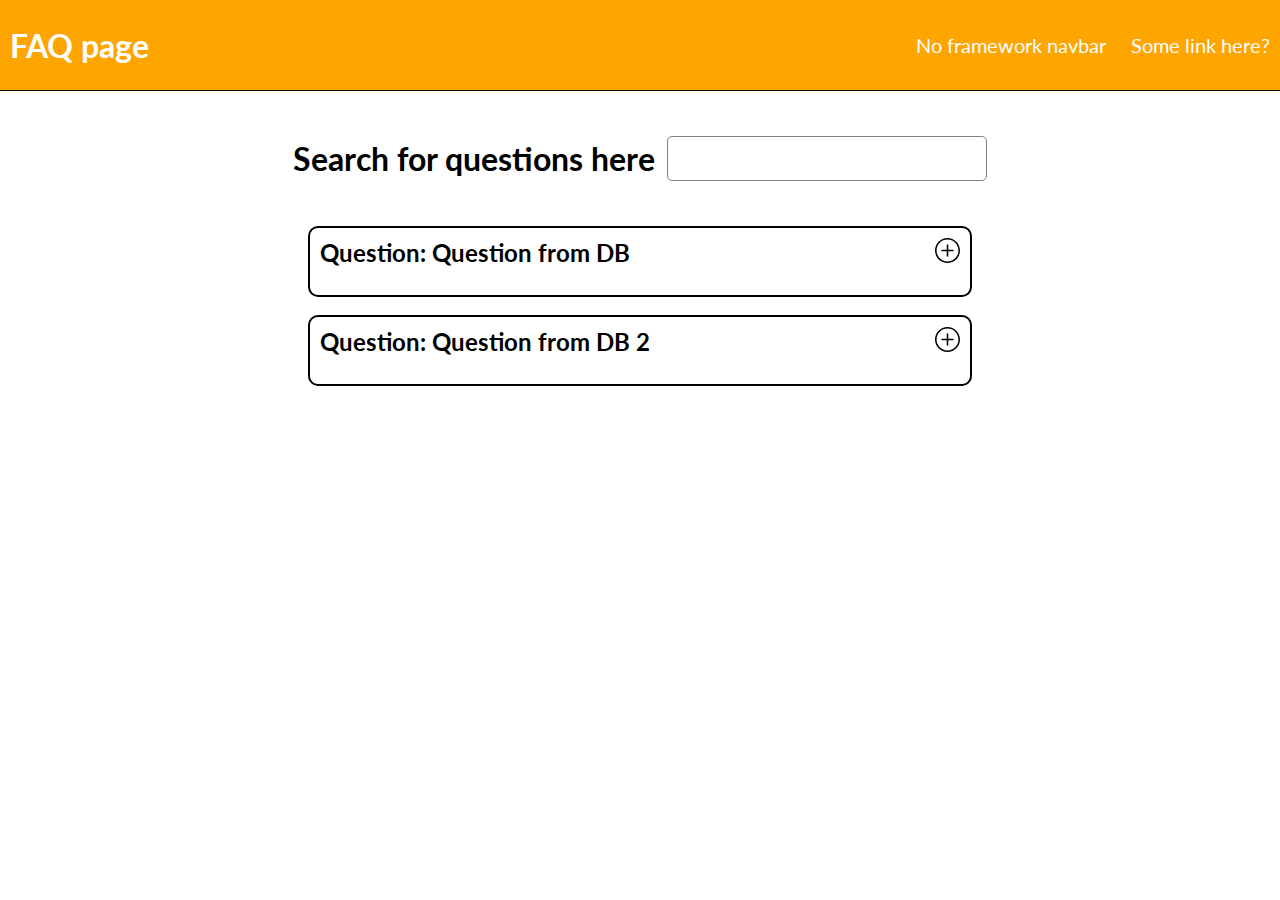
==== Index.html @ b20ece38 "first commit" ====
<html lang="en">
  <head>
    <meta charset="UTF-8" />
    <meta name="viewport" content="width=device-width, initial-scale=1.0" />
    <link rel="stylesheet" href="main.css" />
    <link rel="preconnect" href="https://fonts.gstatic.com">
<link href="https://fonts.googleapis.com/css2?family=Lato:wght@700&display=swap" rel="stylesheet">
    <title>FAQ</title>
  </head>
  <body>

    <!-- Navigation start -->
    <nav>
      <div class="navTitle">
        <h1><a href="Index.html">FAQ page</a></h1>
      </div>
      <div class="navItems">
        
          <a href="#">No framework navbar</a></li>
        <a href="#">Some link here?</a></li>
        
      </div>
    </nav>
    <!-- End of navigation -->

    <!-- Flex container for the search box -->
    <div class="SearchBox">
      <h1 >Search for questions here</h1>
      <input list="askedQuestionsList" id="askedQuestions" name="askedQuestions" autocomplete="off" />
      <datalist  id="askedQuestionsList">
        <option value="Some topic">
        <option value="Something else">
        <option value="I assume you will automatically generate these">
        <option value="by iterating through search queries in the DB">
          <option value="Some topic">
            <option value="Something else">
            <option value="I assume you will automatically generate these">
            <option value="by iterating through search queries in the DB">
              <option value="Some topic">
                <option value="Something else">
                <option value="I assume you will automatically generate these">
                <option value="by iterating through search queries in the DB">
                   <option value="Some topic">
        <option value="Something else">
        <option value="I assume you will automatically generate these">
        <option value="by iterating through search queries in the DB">
          <option value="Some topic">
            <option value="Something else">
            <option value="I assume you will automatically generate these">
            <option value="by iterating through search queries in the DB">
               <option value="Some topic">
    <option value="Something else">
    <option value="I assume you will automatically generate these">
    <option value="by iterating through search queries in the DB">
    </datalist>
    </div>
 

  <div class="ParentContainer"> 
  <div class="FaqContainer"> 
  <div class="Question">
    <h2>Question: Question from DB</h2>
    <!-- This function parameter would have the unique ID -->
    <img class="plusSVG" src="plus.svg" id="variable1plus" onclick="ToggleOpen('variable1')"></img>
  </div>
  <!-- Not sure how you do this in PHP but in react id map with div with a unique ID -->
  <div id="variable1" class="Answer">Answer</div>
</div>
  <div class="FaqContainer"> 
  <div class="Question">
    <h2>Question: Question from DB 2</h2>
    <!-- This function parameter would have the unique ID -->
    <img  class="plusSVG" src="plus.svg" id="variable2plus" onclick="ToggleOpen('variable2')"></img>
  </div>
  <!-- Not sure how you do this in PHP but in react id map with div with a unique ID -->
  <div id="variable2" class="Answer">Answer</div>
</div>
</div>


  <!-- End of container -->
  <script>
    function ToggleOpen(param) {
   
      document.getElementById(param).classList.toggle('opened');
      document.getElementById(param+'plus').classList.toggle('turn');
    }
  </script>
  </body>

</html>
---- main.css ----
nav {
  height: 10vh;
  background-color: orange;
  width: 100%;
  display: -webkit-box;
  display: -ms-flexbox;
  display: flex;
  -webkit-box-align: center;
      -ms-flex-align: center;
          align-items: center;
  -webkit-box-pack: justify;
      -ms-flex-pack: justify;
          justify-content: space-between;
  border-bottom: black 1px solid;
}

nav a {
  color: white;
  text-decoration: none;
  -webkit-transition: 200ms;
  transition: 200ms;
}

nav a:hover {
  color: #dbdbdb;
}

nav .navTitle {
  padding-left: 10px;
}

nav .navItems {
  font-size: 20px;
}

nav .navItems a {
  padding: 0px 10px 0px 10px;
}

* {
  margin: 0;
  padding: 0;
  font-family: 'Lato', sans-serif;
}

.SearchBox {
  padding-top: 5vh;
  padding-bottom: 5vh;
  display: -webkit-box;
  display: -ms-flexbox;
  display: flex;
  -webkit-box-align: center;
      -ms-flex-align: center;
          align-items: center;
  -webkit-box-pack: center;
      -ms-flex-pack: center;
          justify-content: center;
}

.SearchBox h1 {
  padding-right: 1vw;
  color: black;
}

.SearchBox #askedQuestions {
  height: 5vh;
  width: 25vw;
  font-size: 100%;
  border-radius: 5px;
  border: 1px solid gray;
  font-family: 'Lato', sans-serif;
}

.SearchBox #askedQuestions:focus {
  outline: none;
  border: 1px solid orange;
  padding-left: 10px;
}

datalist {
  width: 20vw;
  height: 5vh;
}

.parentFAQ {
  display: -webkit-box;
  display: -ms-flexbox;
  display: flex;
  -webkit-box-align: center;
      -ms-flex-align: center;
          align-items: center;
}

.ContainerForAllFAQs {
  display: -webkit-box;
  display: -ms-flexbox;
  display: flex;
  -webkit-box-pack: center;
      -ms-flex-pack: center;
          justify-content: center;
}

.ParentContainer {
  display: -webkit-box;
  display: -ms-flexbox;
  display: flex;
  -webkit-box-pack: center;
      -ms-flex-pack: center;
          justify-content: center;
  height: auto;
  -ms-flex-wrap: wrap;
      flex-wrap: wrap;
}

.FaqContainer {
  border-radius: 10px;
  border: 2px solid black;
  margin-bottom: 2vh;
  width: 50%;
  padding: 10px;
}

.FaqContainer .Question {
  display: -webkit-box;
  display: -ms-flexbox;
  display: flex;
  -webkit-box-pack: justify;
      -ms-flex-pack: justify;
          justify-content: space-between;
  padding-bottom: 2vh;
}

.FaqContainer .Answer {
  display: none;
}

.FaqContainer .Answer.opened {
  display: block;
}

.plusSVG {
  height: 25px;
  width: 25px;
  -webkit-transition: 200ms;
  transition: 200ms;
}

.plusSVG.turn {
  -webkit-transform: rotate(135deg);
          transform: rotate(135deg);
}
/*# sourceMappingURL=main.css.map */
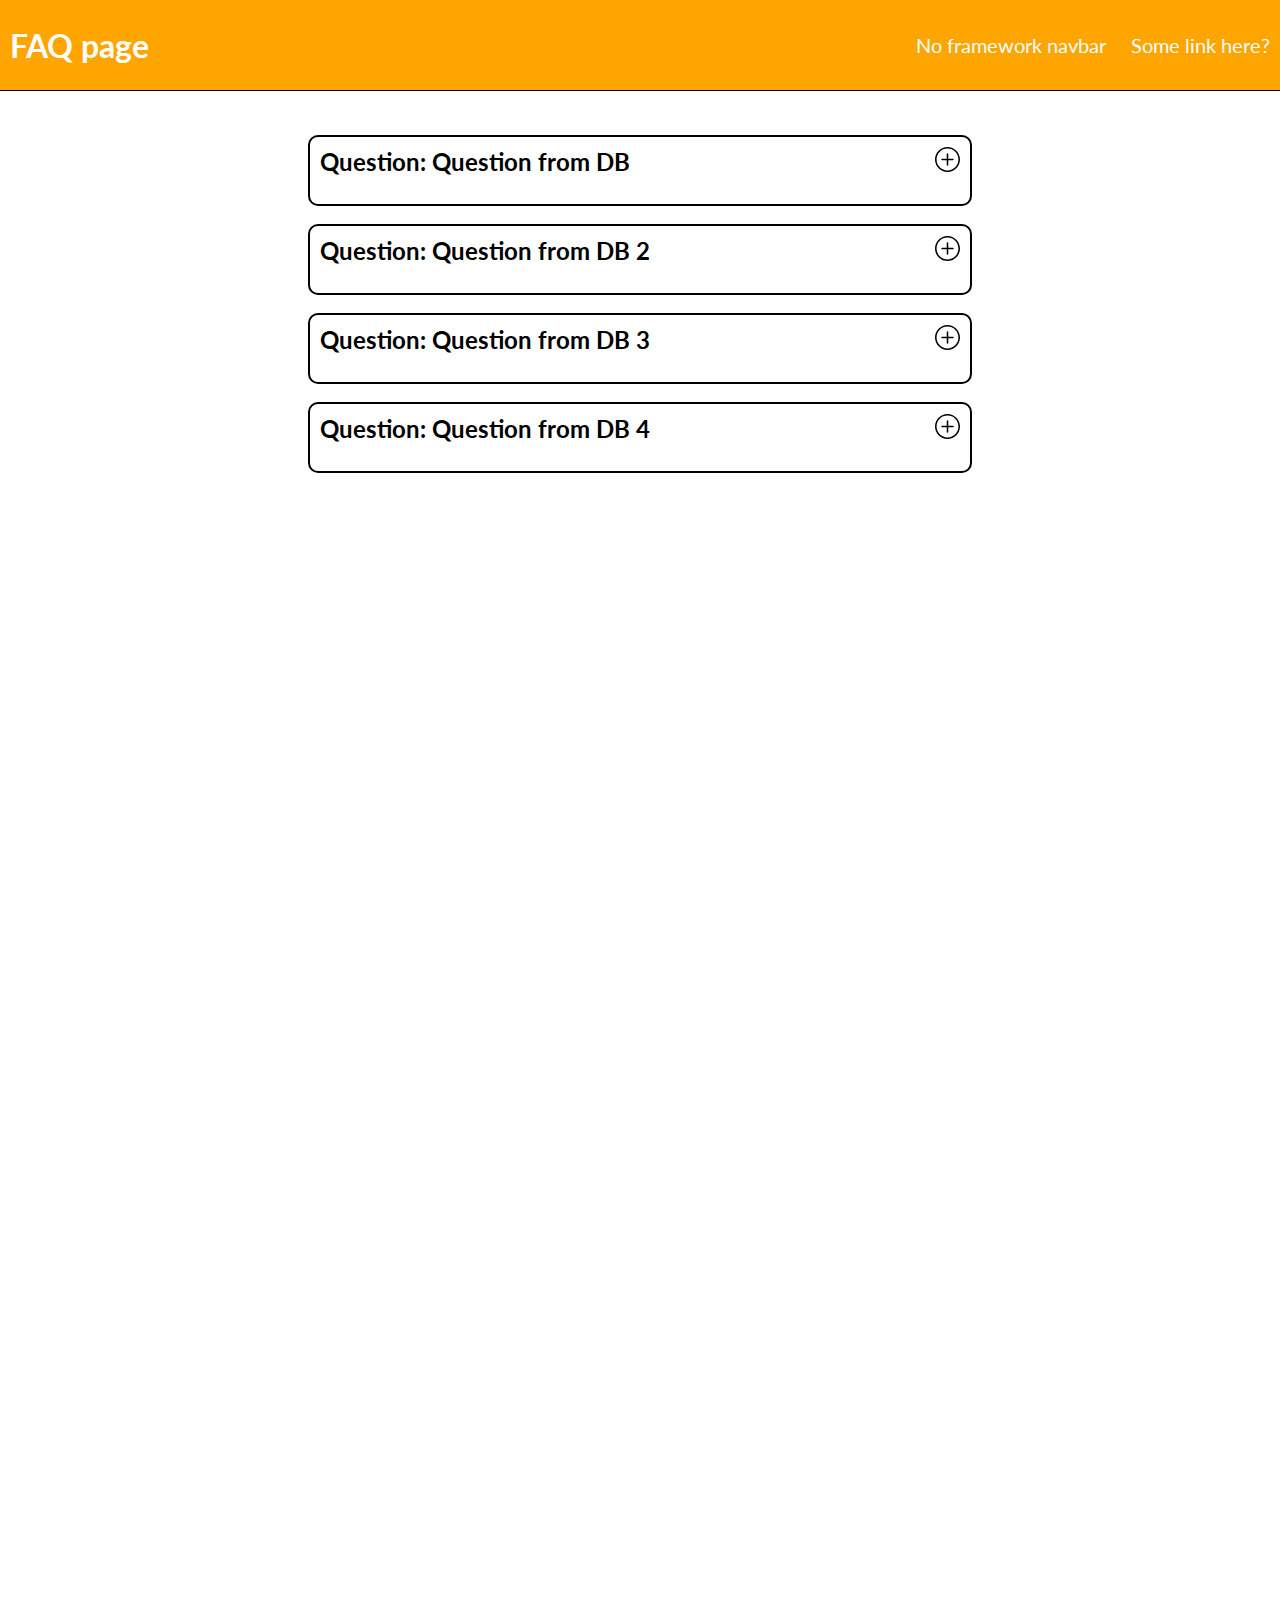
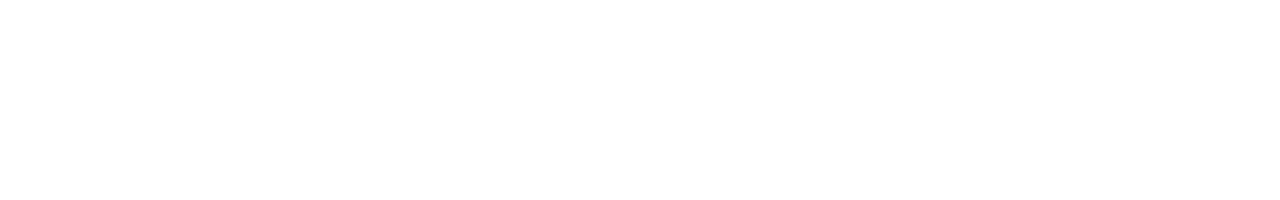
==== commit 02ae29f2: "added sticky navbar and scroll shadow effect to it" ====
--- a/Index.html
+++ b/Index.html
@@ -10,7 +10,7 @@
   <body>
 
     <!-- Navigation start -->
-    <nav>
+    <nav id="nav">
       <div class="navTitle">
         <h1><a href="Index.html">FAQ page</a></h1>
       </div>
@@ -75,6 +75,25 @@
   <!-- Not sure how you do this in PHP but in react id map with div with a unique ID -->
   <div id="variable2" class="Answer">Answer</div>
 </div>
+
+<div class="FaqContainer"> 
+  <div class="Question">
+    <h2>Question: Question from DB 3</h2>
+    <!-- This function parameter would have the unique ID -->
+    <img  class="plusSVG" src="plus.svg" id="variable3plus" onclick="ToggleOpen('variable3')"></img>
+  </div>
+  <!-- Not sure how you do this in PHP but in react id map with div with a unique ID -->
+  <div id="variable3" class="Answer">Answer</div>
+</div>
+<div class="FaqContainer"> 
+  <div class="Question">
+    <h2>Question: Question from DB 4</h2>
+    <!-- This function parameter would have the unique ID -->
+    <img  class="plusSVG" src="plus.svg" id="variable4plus" onclick="ToggleOpen('variable4')"></img>
+  </div>
+  <!-- Not sure how you do this in PHP but in react id map with div with a unique ID -->
+  <div id="variable4" class="Answer">Answer</div>
+</div>
 </div>
 
 
@@ -85,6 +104,17 @@
       document.getElementById(param).classList.toggle('opened');
       document.getElementById(param+'plus').classList.toggle('turn');
     }
+    document.addEventListener('scroll', function() {
+      const windowPos = window.scrollY;
+      const navbar = document.getElementById('nav');
+
+      if(windowPos > 5) {
+        navbar.classList.add('scrolled');
+      }
+      if (windowPos < 5) {
+        navbar.classList.remove('scrolled');
+      }
+    })
   </script>
   </body>
 
--- a/main.css
+++ b/main.css
@@ -1,3 +1,14 @@
+nav.scrolled {
+  -webkit-box-shadow: 0px 0px 35px 5px rgba(0, 0, 0, 0.3);
+  box-shadow: 0px 0px 35px 5px rgba(0, 0, 0, 0.3);
+  -webkit-backface-visibility: hidden;
+  backface-visibility: hidden;
+  -webkit-transition: -webkit-box-shadow 200ms;
+  transition: -webkit-box-shadow 200ms;
+  transition: box-shadow 200ms;
+  transition: box-shadow 200ms, -webkit-box-shadow 200ms;
+}
+
 nav {
   height: 10vh;
   background-color: orange;
@@ -8,10 +19,16 @@
   -webkit-box-align: center;
       -ms-flex-align: center;
           align-items: center;
+  position: fixed;
+  top: 0;
   -webkit-box-pack: justify;
       -ms-flex-pack: justify;
           justify-content: space-between;
   border-bottom: black 1px solid;
+  -webkit-transition: -webkit-box-shadow 200ms;
+  transition: -webkit-box-shadow 200ms;
+  transition: box-shadow 200ms;
+  transition: box-shadow 200ms, -webkit-box-shadow 200ms;
 }
 
 nav a {
@@ -22,7 +39,7 @@
 }
 
 nav a:hover {
-  color: #dbdbdb;
+  color: #e9e9e9;
 }
 
 nav .navTitle {
@@ -79,7 +96,6 @@
 
 datalist {
   width: 20vw;
-  height: 5vh;
 }
 
 .parentFAQ {
@@ -149,4 +165,8 @@
   -webkit-transform: rotate(135deg);
           transform: rotate(135deg);
 }
+
+body {
+  height: 200vh;
+}
 /*# sourceMappingURL=main.css.map */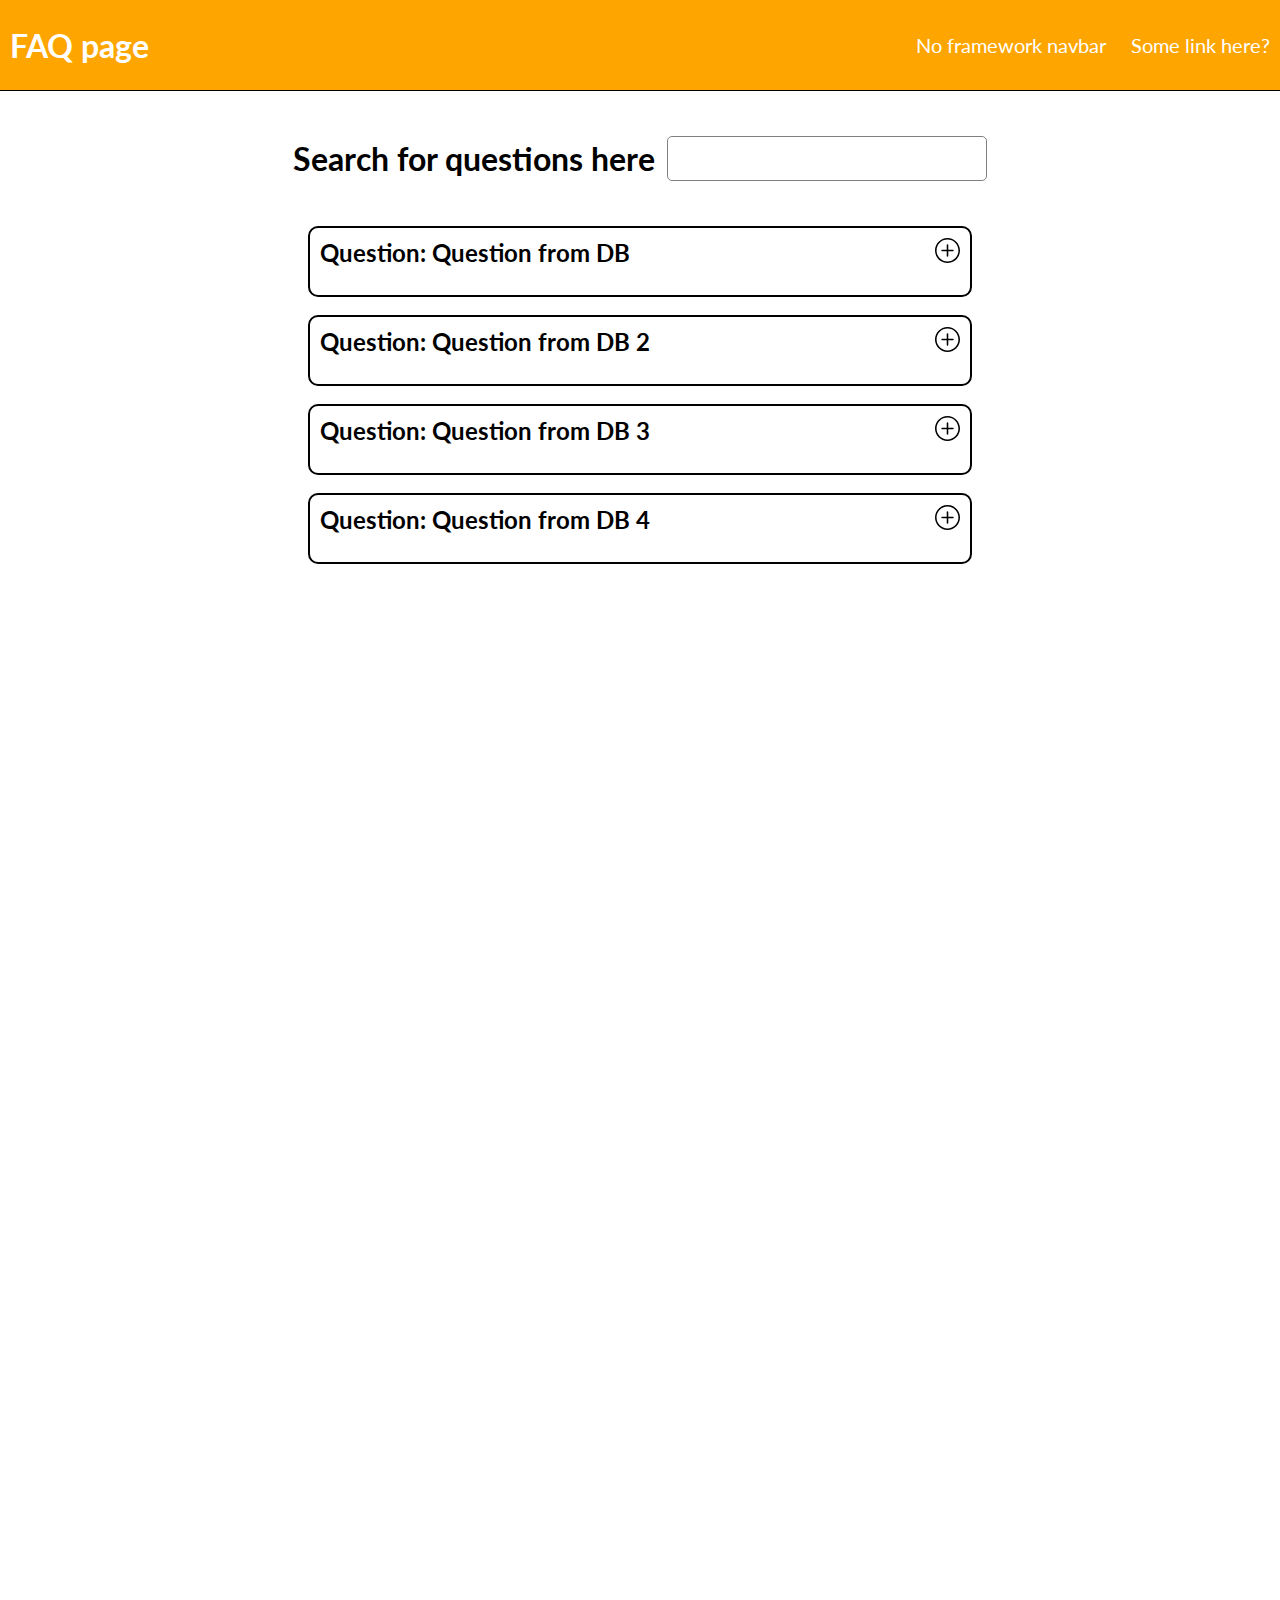
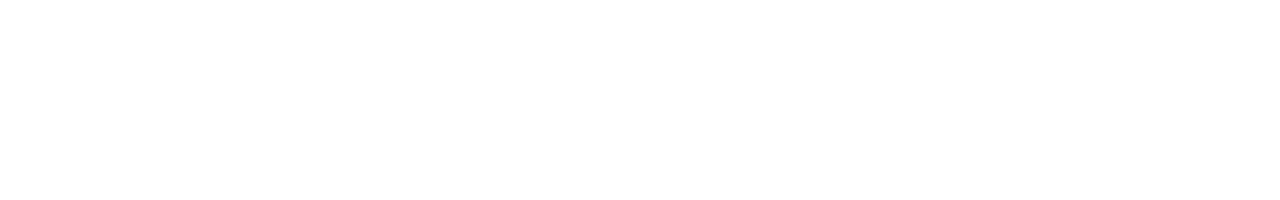
==== commit 662cc3c3: "underline effects" ====
--- a/Index.html
+++ b/Index.html
@@ -85,7 +85,7 @@
   <!-- Not sure how you do this in PHP but in react id map with div with a unique ID -->
   <div id="variable3" class="Answer">Answer</div>
 </div>
-<div class="FaqContainer"> 
+<div  class="FaqContainer"> 
   <div class="Question">
     <h2>Question: Question from DB 4</h2>
     <!-- This function parameter would have the unique ID -->
--- a/main.css
+++ b/main.css
@@ -19,7 +19,8 @@
   -webkit-box-align: center;
       -ms-flex-align: center;
           align-items: center;
-  position: fixed;
+  position: -webkit-sticky;
+  position: sticky;
   top: 0;
   -webkit-box-pack: justify;
       -ms-flex-pack: justify;
@@ -33,13 +34,37 @@
 
 nav a {
   color: white;
+  position: relative;
   text-decoration: none;
   -webkit-transition: 200ms;
   transition: 200ms;
 }
 
+nav li {
+  position: relative;
+}
+
+nav a::after {
+  content: '';
+  background-color: white;
+  width: 20%;
+  height: 5px;
+  z-index: 999;
+  opacity: 0;
+  position: absolute;
+  -webkit-transition: 200ms;
+  transition: 200ms;
+  left: 0;
+  bottom: -5;
+}
+
 nav a:hover {
   color: #e9e9e9;
+}
+
+nav a:hover::after {
+  width: 50%;
+  opacity: 100;
 }
 
 nav .navTitle {
@@ -107,15 +132,6 @@
           align-items: center;
 }
 
-.ContainerForAllFAQs {
-  display: -webkit-box;
-  display: -ms-flexbox;
-  display: flex;
-  -webkit-box-pack: center;
-      -ms-flex-pack: center;
-          justify-content: center;
-}
-
 .ParentContainer {
   display: -webkit-box;
   display: -ms-flexbox;
@@ -126,6 +142,11 @@
   height: auto;
   -ms-flex-wrap: wrap;
       flex-wrap: wrap;
+}
+
+.FaqContainer:hover h2 {
+  -webkit-text-decoration: underline orange 2px;
+          text-decoration: underline orange 2px;
 }
 
 .FaqContainer {
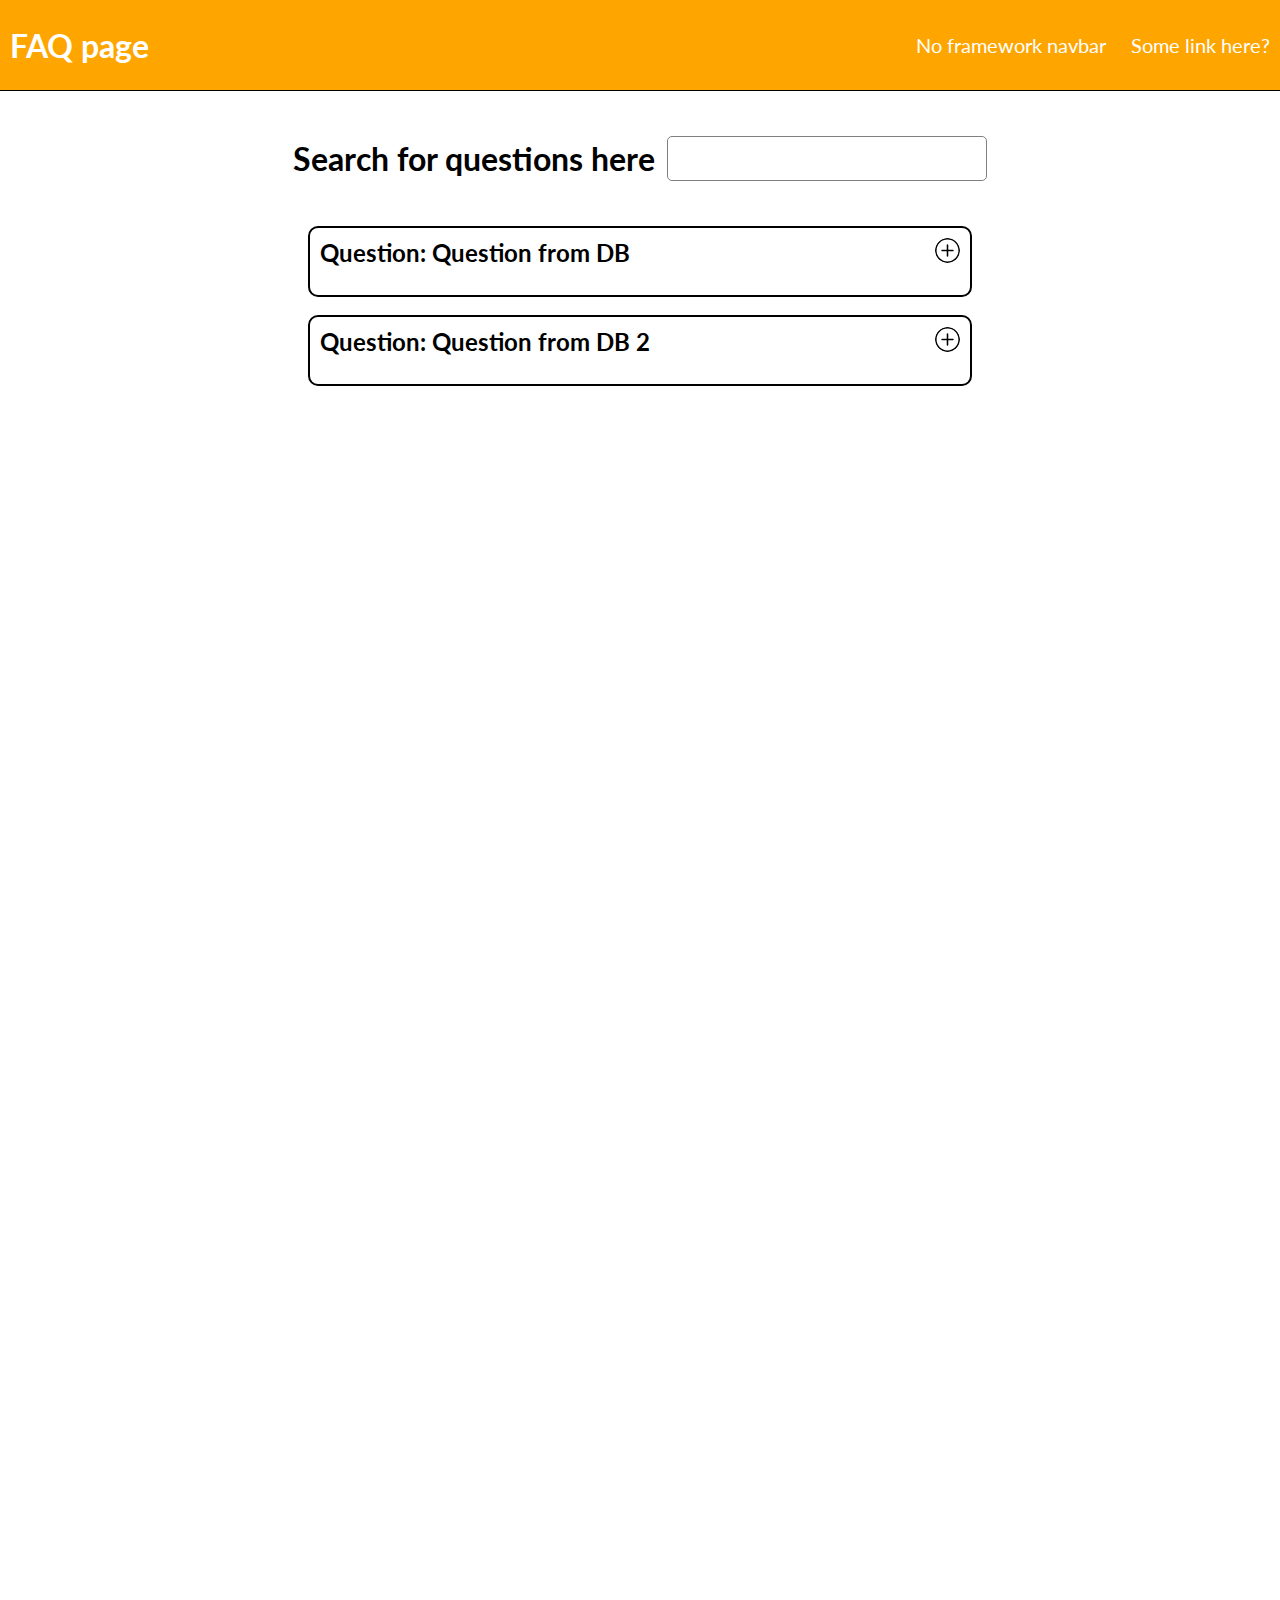
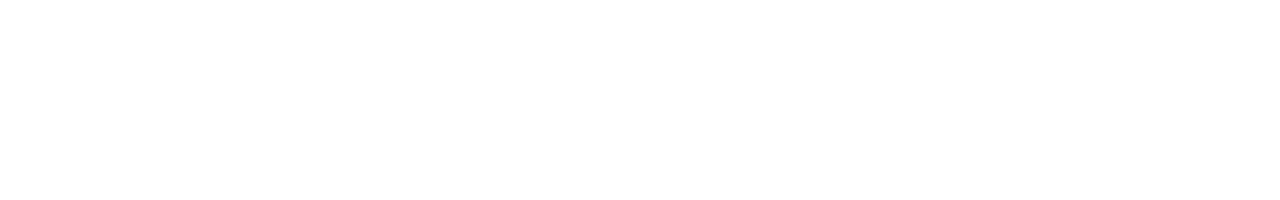
==== commit 93fdda24: "spinning plus changing background color // NEEDS WORK" ====
--- a/Index.html
+++ b/Index.html
@@ -61,7 +61,8 @@
   <div class="Question">
     <h2>Question: Question from DB</h2>
     <!-- This function parameter would have the unique ID -->
-    <img class="plusSVG" src="plus.svg" id="variable1plus" onclick="ToggleOpen('variable1')"></img>
+    <svg height="512pt"  class="plusSVG"  id="variable1plus" onclick="ToggleOpen('variable1')"  on viewBox="0 0 512 512" width="512pt" xmlns="http://www.w3.org/2000/svg"><path d="m256 512c-141.164062 0-256-114.835938-256-256s114.835938-256 256-256 256 114.835938 256 256-114.835938 256-256 256zm0-480c-123.519531 0-224 100.480469-224 224s100.480469 224 224 224 224-100.480469 224-224-100.480469-224-224-224zm0 0"/><path d="m368 272h-224c-8.832031 0-16-7.167969-16-16s7.167969-16 16-16h224c8.832031 0 16 7.167969 16 16s-7.167969 16-16 16zm0 0"/><path d="m256 384c-8.832031 0-16-7.167969-16-16v-224c0-8.832031 7.167969-16 16-16s16 7.167969 16 16v224c0 8.832031-7.167969 16-16 16zm0 0"/></svg>
+
   </div>
   <!-- Not sure how you do this in PHP but in react id map with div with a unique ID -->
   <div id="variable1" class="Answer">Answer</div>
@@ -70,30 +71,14 @@
   <div class="Question">
     <h2>Question: Question from DB 2</h2>
     <!-- This function parameter would have the unique ID -->
-    <img  class="plusSVG" src="plus.svg" id="variable2plus" onclick="ToggleOpen('variable2')"></img>
+    <svg height="512pt"  class="plusSVG"  id="variable2plus" onclick="ToggleOpen('variable2')"  on viewBox="0 0 512 512" width="512pt" xmlns="http://www.w3.org/2000/svg"><path d="m256 512c-141.164062 0-256-114.835938-256-256s114.835938-256 256-256 256 114.835938 256 256-114.835938 256-256 256zm0-480c-123.519531 0-224 100.480469-224 224s100.480469 224 224 224 224-100.480469 224-224-100.480469-224-224-224zm0 0"/><path d="m368 272h-224c-8.832031 0-16-7.167969-16-16s7.167969-16 16-16h224c8.832031 0 16 7.167969 16 16s-7.167969 16-16 16zm0 0"/><path d="m256 384c-8.832031 0-16-7.167969-16-16v-224c0-8.832031 7.167969-16 16-16s16 7.167969 16 16v224c0 8.832031-7.167969 16-16 16zm0 0"/></svg>
   </div>
   <!-- Not sure how you do this in PHP but in react id map with div with a unique ID -->
   <div id="variable2" class="Answer">Answer</div>
 </div>
 
-<div class="FaqContainer"> 
-  <div class="Question">
-    <h2>Question: Question from DB 3</h2>
-    <!-- This function parameter would have the unique ID -->
-    <img  class="plusSVG" src="plus.svg" id="variable3plus" onclick="ToggleOpen('variable3')"></img>
-  </div>
-  <!-- Not sure how you do this in PHP but in react id map with div with a unique ID -->
-  <div id="variable3" class="Answer">Answer</div>
-</div>
-<div  class="FaqContainer"> 
-  <div class="Question">
-    <h2>Question: Question from DB 4</h2>
-    <!-- This function parameter would have the unique ID -->
-    <img  class="plusSVG" src="plus.svg" id="variable4plus" onclick="ToggleOpen('variable4')"></img>
-  </div>
-  <!-- Not sure how you do this in PHP but in react id map with div with a unique ID -->
-  <div id="variable4" class="Answer">Answer</div>
-</div>
+
+
 </div>
 
 
--- a/main.css
+++ b/main.css
@@ -180,11 +180,14 @@
   width: 25px;
   -webkit-transition: 200ms;
   transition: 200ms;
+  background-color: none;
+  border-radius: 100px;
 }
 
 .plusSVG.turn {
   -webkit-transform: rotate(135deg);
           transform: rotate(135deg);
+  background-color: red;
 }
 
 body {
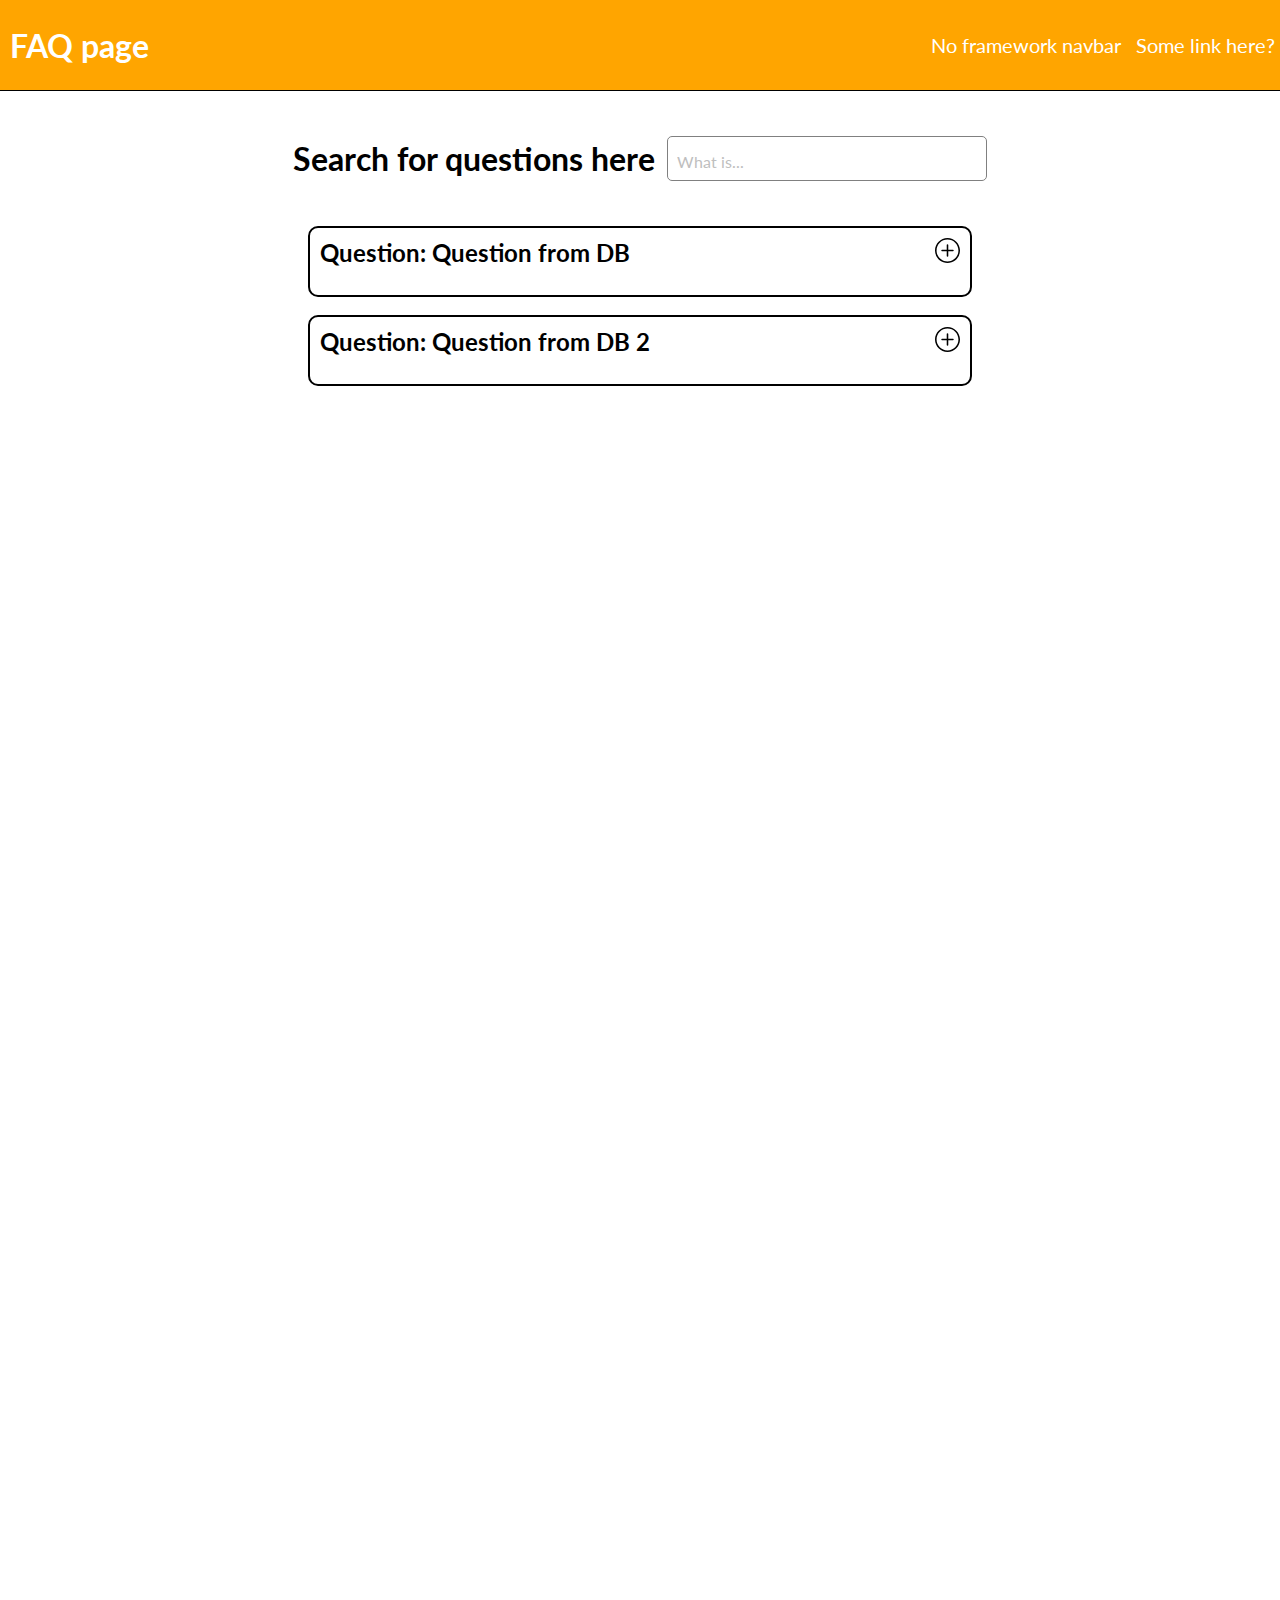
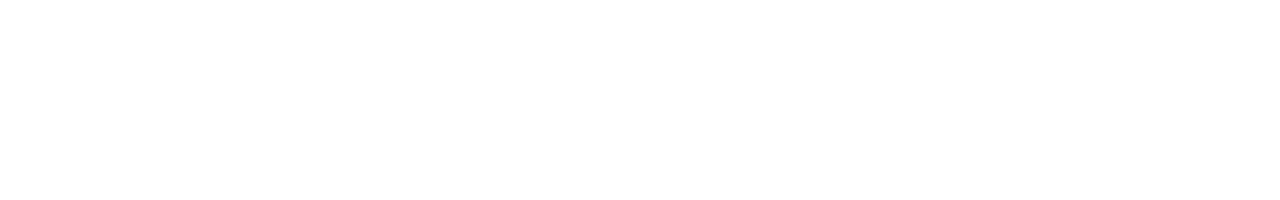
==== commit e7caa793: "pseudo span on input" ====
--- a/Index.html
+++ b/Index.html
@@ -26,7 +26,10 @@
     <!-- Flex container for the search box -->
     <div class="SearchBox">
       <h1 >Search for questions here</h1>
-      <input list="askedQuestionsList" id="askedQuestions" name="askedQuestions" autocomplete="off" />
+    <div class="InputParent">
+      <input placeholder=" " required list="askedQuestionsList" id="askedQuestions" name="askedQuestions" autocomplete="off" /> 
+      <span></span>
+    </div> 
       <datalist  id="askedQuestionsList">
         <option value="Some topic">
         <option value="Something else">
--- a/main.css
+++ b/main.css
@@ -10,6 +10,7 @@
 }
 
 nav {
+  z-index: 999;
   height: 10vh;
   background-color: orange;
   width: 100%;
@@ -38,6 +39,10 @@
   text-decoration: none;
   -webkit-transition: 200ms;
   transition: 200ms;
+  -webkit-box-sizing: border-box;
+  /* Safari/Chrome, other WebKit */
+  /* Firefox, other Gecko */
+  box-sizing: border-box;
 }
 
 nav li {
@@ -47,23 +52,23 @@
 nav a::after {
   content: '';
   background-color: white;
-  width: 20%;
+  width: 0%;
   height: 5px;
   z-index: 999;
   opacity: 0;
   position: absolute;
   -webkit-transition: 200ms;
   transition: 200ms;
+  -webkit-box-sizing: border-box;
+  /* Safari/Chrome, other WebKit */
+  /* Firefox, other Gecko */
+  box-sizing: border-box;
   left: 0;
   bottom: -5;
 }
 
-nav a:hover {
-  color: #e9e9e9;
-}
-
 nav a:hover::after {
-  width: 50%;
+  width: 100%;
   opacity: 100;
 }
 
@@ -76,7 +81,7 @@
 }
 
 nav .navItems a {
-  padding: 0px 10px 0px 10px;
+  margin: 0px 5px 0px 5px;
 }
 
 * {
@@ -111,12 +116,41 @@
   border-radius: 5px;
   border: 1px solid gray;
   font-family: 'Lato', sans-serif;
+  padding-left: 10px;
 }
 
 .SearchBox #askedQuestions:focus {
   outline: none;
   border: 1px solid orange;
   padding-left: 10px;
+}
+
+.SearchBox .InputParent {
+  z-index: 1;
+  position: relative;
+}
+
+.SearchBox .InputParent span::after {
+  position: absolute;
+  content: 'What is...';
+  left: 10;
+  bottom: 10;
+  color: gray;
+  opacity: 0.5;
+  pointer-events: none;
+  -webkit-transition: 200ms;
+  transition: 200ms;
+}
+
+.SearchBox .InputParent #askedQuestions:focus + span::after {
+  -webkit-transform: translatey(-30px);
+          transform: translatey(-30px);
+  font-size: 10px;
+  opacity: 0;
+}
+
+.SearchBox .InputParent input:not(:placeholder-shown) + span::after {
+  opacity: 0;
 }
 
 datalist {
@@ -181,16 +215,32 @@
   -webkit-transition: 200ms;
   transition: 200ms;
   background-color: none;
-  border-radius: 100px;
 }
 
 .plusSVG.turn {
   -webkit-transform: rotate(135deg);
           transform: rotate(135deg);
-  background-color: red;
 }
 
 body {
   height: 200vh;
 }
+
+*::-moz-selection {
+  background: orange;
+  /* WebKit/Blink Browsers */
+  color: white;
+}
+
+*::selection {
+  background: orange;
+  /* WebKit/Blink Browsers */
+  color: white;
+}
+
+::-moz-selection {
+  background: orange;
+  /* Gecko Browsers */
+  color: white;
+}
 /*# sourceMappingURL=main.css.map */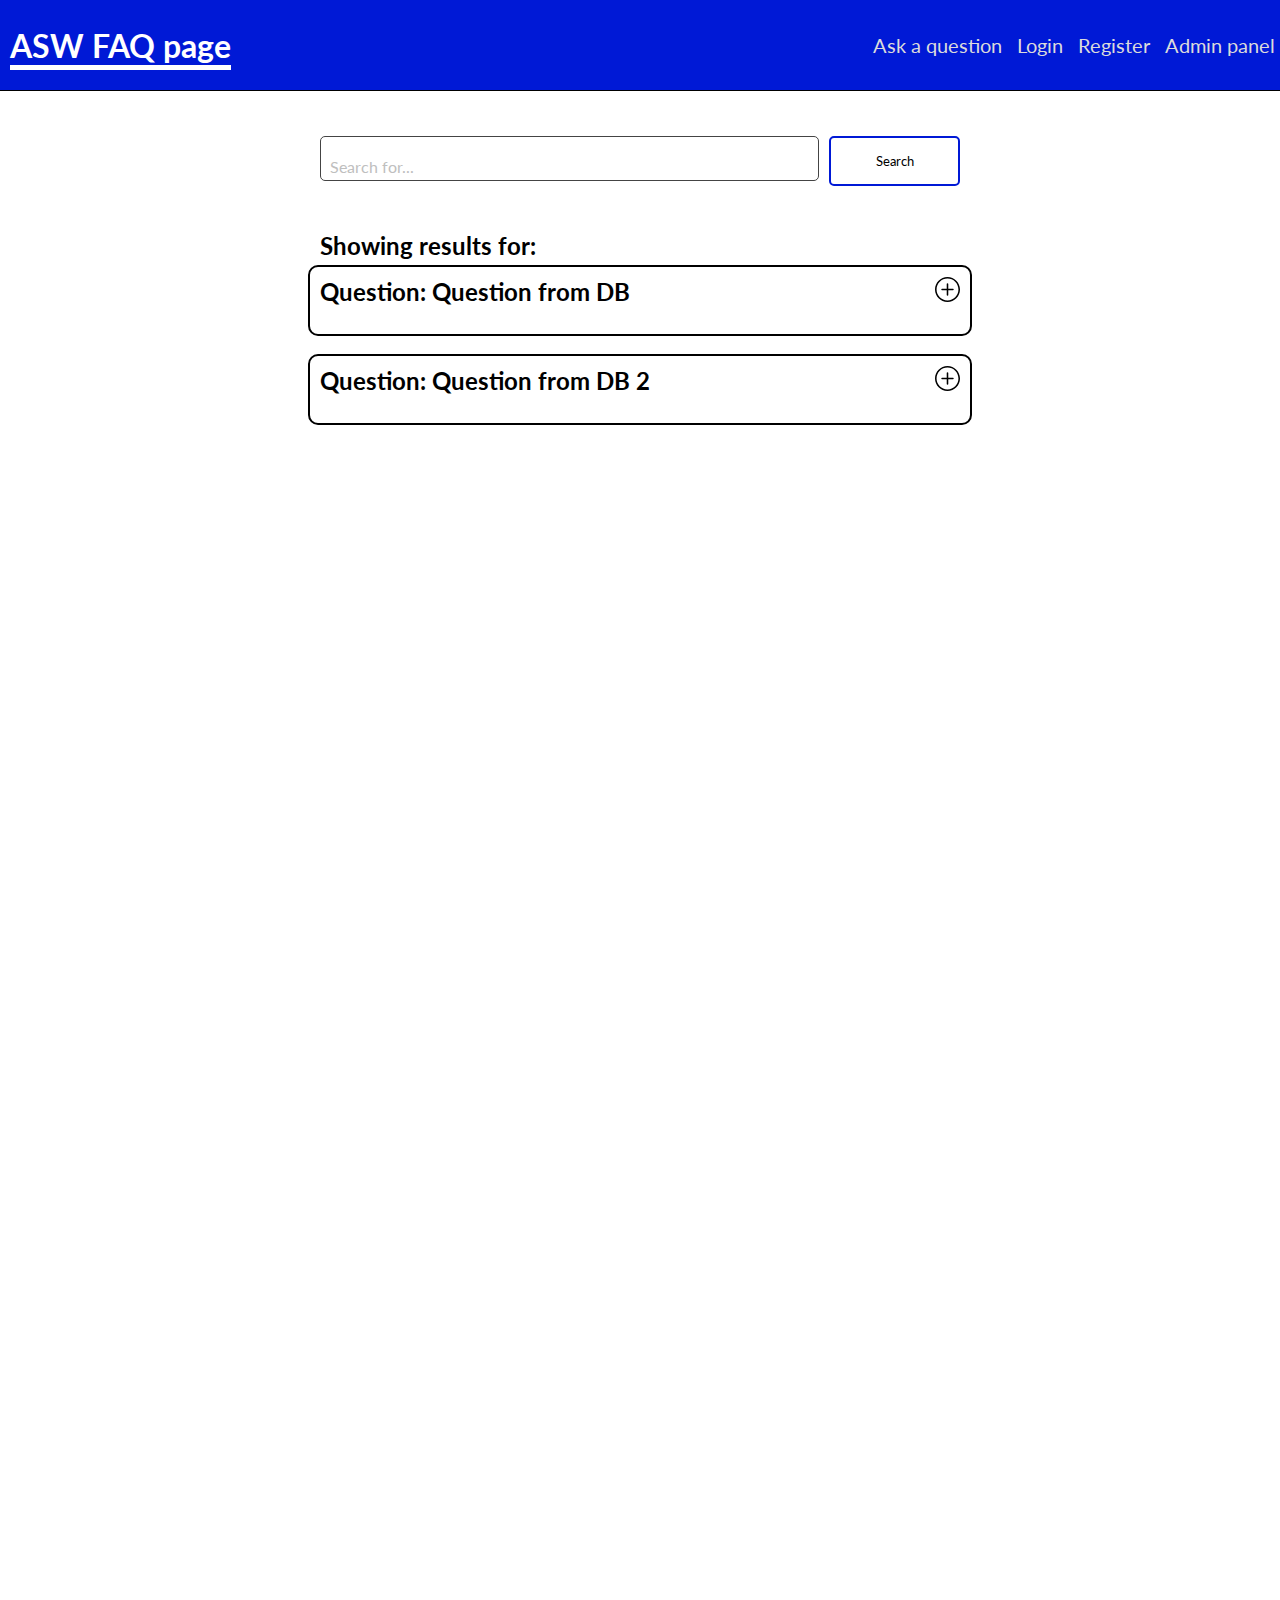
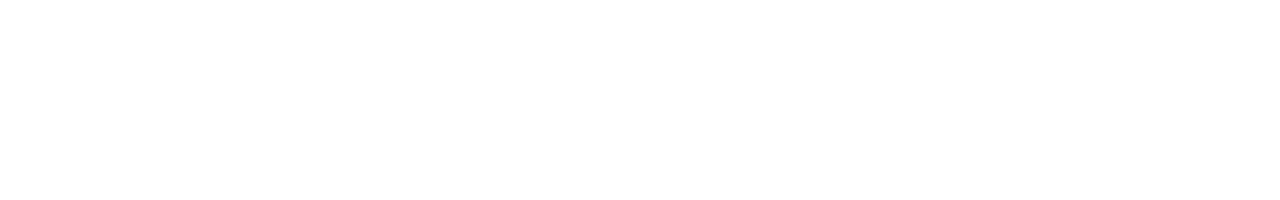
==== commit 55c8d064: "login/register page done frontend done" ====
--- a/Index.html
+++ b/Index.html
@@ -5,19 +5,22 @@
     <link rel="stylesheet" href="main.css" />
     <link rel="preconnect" href="https://fonts.gstatic.com">
 <link href="https://fonts.googleapis.com/css2?family=Lato:wght@700&display=swap" rel="stylesheet">
-    <title>FAQ</title>
+    <title>ASW FAQ</title>
   </head>
   <body>
 
     <!-- Navigation start -->
     <nav id="nav">
       <div class="navTitle">
-        <h1><a href="Index.html">FAQ page</a></h1>
+        <h1><a class="active" href="Index.html">ASW FAQ page</a></h1>
       </div>
       <div class="navItems">
         
-          <a href="#">No framework navbar</a></li>
-        <a href="#">Some link here?</a></li>
+          <a href="/askQuestion.html">Ask a question</a>
+          <a href="/login.html">Login</a>
+          <a href="/register.html">Register</a>
+          <a  href="/adminView.html">Admin panel</a>
+   
         
       </div>
     </nav>
@@ -25,11 +28,16 @@
 
     <!-- Flex container for the search box -->
     <div class="SearchBox">
-      <h1 >Search for questions here</h1>
+      <form novalidate class="SearchBoxForm" action="#">
     <div class="InputParent">
-      <input placeholder=" " required list="askedQuestionsList" id="askedQuestions" name="askedQuestions" autocomplete="off" /> 
+      <input  onsubmit="GrabValue()" placeholder=" " required list="askedQuestionsList" id="askedQuestions" name="askedQuestions" autocomplete="off" /> 
       <span></span>
-    </div> 
+    </div>
+    <button  class="searchBoxButton" >Search</button> 
+
+  </form>
+  <!-- <div class="expandCategory" id="expand">Sort by </div>  -->
+</div>
       <datalist  id="askedQuestionsList">
         <option value="Some topic">
         <option value="Something else">
@@ -60,6 +68,9 @@
  
 
   <div class="ParentContainer"> 
+    <div class="showResults">
+      <h2>Showing results for: </h2>
+    </div>
   <div class="FaqContainer"> 
   <div class="Question">
     <h2>Question: Question from DB</h2>
@@ -85,8 +96,15 @@
 </div>
 
 
-  <!-- End of container -->
+  
   <script>
+    function GrabValue() {
+      var searchTerm = document.getElementById("askedQuestions").value;
+      console.log(searchTerm);
+      console.log("submitted");
+      
+      
+    }
     function ToggleOpen(param) {
    
       document.getElementById(param).classList.toggle('opened');
@@ -96,10 +114,10 @@
       const windowPos = window.scrollY;
       const navbar = document.getElementById('nav');
 
-      if(windowPos > 5) {
+      if(windowPos >= 5) {
         navbar.classList.add('scrolled');
       }
-      if (windowPos < 5) {
+      if (windowPos <= 5) {
         navbar.classList.remove('scrolled');
       }
     })
--- a/main.css
+++ b/main.css
@@ -3,16 +3,16 @@
   box-shadow: 0px 0px 35px 5px rgba(0, 0, 0, 0.3);
   -webkit-backface-visibility: hidden;
   backface-visibility: hidden;
-  -webkit-transition: -webkit-box-shadow 200ms;
-  transition: -webkit-box-shadow 200ms;
-  transition: box-shadow 200ms;
-  transition: box-shadow 200ms, -webkit-box-shadow 200ms;
+  -webkit-transition: height 200ms, -webkit-box-shadow 200ms;
+  transition: height 200ms, -webkit-box-shadow 200ms;
+  transition: box-shadow 200ms, height 200ms;
+  transition: box-shadow 200ms, height 200ms, -webkit-box-shadow 200ms;
 }
 
 nav {
   z-index: 999;
   height: 10vh;
-  background-color: orange;
+  background-color: #0019d6;
   width: 100%;
   display: -webkit-box;
   display: -ms-flexbox;
@@ -34,7 +34,7 @@
 }
 
 nav a {
-  color: white;
+  color: #dbdbdb;
   position: relative;
   text-decoration: none;
   -webkit-transition: 200ms;
@@ -47,6 +47,32 @@
 
 nav li {
   position: relative;
+}
+
+nav a:hover {
+  color: white;
+}
+
+nav a.active {
+  color: white;
+}
+
+nav a.active::after {
+  content: '';
+  background-color: white;
+  width: 100%;
+  height: 5px;
+  z-index: 999;
+  opacity: 1;
+  position: absolute;
+  -webkit-transition: 200ms;
+  transition: 200ms;
+  -webkit-box-sizing: border-box;
+  /* Safari/Chrome, other WebKit */
+  /* Firefox, other Gecko */
+  box-sizing: border-box;
+  left: 0;
+  bottom: -5;
 }
 
 nav a::after {
@@ -69,7 +95,7 @@
 
 nav a:hover::after {
   width: 100%;
-  opacity: 100;
+  opacity: 1;
 }
 
 nav .navTitle {
@@ -111,17 +137,17 @@
 
 .SearchBox #askedQuestions {
   height: 5vh;
-  width: 25vw;
+  width: 39vw;
   font-size: 100%;
   border-radius: 5px;
-  border: 1px solid gray;
+  border: 1px solid #444;
   font-family: 'Lato', sans-serif;
   padding-left: 10px;
 }
 
 .SearchBox #askedQuestions:focus {
   outline: none;
-  border: 1px solid orange;
+  border: 1px solid #0019d6;
   padding-left: 10px;
 }
 
@@ -132,25 +158,35 @@
 
 .SearchBox .InputParent span::after {
   position: absolute;
-  content: 'What is...';
+  content: 'Search for...';
   left: 10;
   bottom: 10;
   color: gray;
   opacity: 0.5;
   pointer-events: none;
-  -webkit-transition: 200ms;
-  transition: 200ms;
+  -webkit-transition: font-size 200ms, -webkit-transform 200ms;
+  transition: font-size 200ms, -webkit-transform 200ms;
+  transition: transform 200ms, font-size 200ms;
+  transition: transform 200ms, font-size 200ms, -webkit-transform 200ms;
 }
 
 .SearchBox .InputParent #askedQuestions:focus + span::after {
-  -webkit-transform: translatey(-30px);
-          transform: translatey(-30px);
-  font-size: 10px;
-  opacity: 0;
+  -webkit-transform: translatey(-30px) translateX(-10px);
+          transform: translatey(-30px) translateX(-10px);
+  font-size: 13px;
+  color: #0019d6;
 }
 
 .SearchBox .InputParent input:not(:placeholder-shown) + span::after {
-  opacity: 0;
+  color: #0019d6;
+  font-size: 13px;
+  -webkit-transform: translatey(-30px) translateX(-10px);
+          transform: translatey(-30px) translateX(-10px);
+}
+
+.SearchBox .InputParent input:not(:placeholder-shown) {
+  border: 1px solid #0019d6;
+  font-size: 13px;
 }
 
 datalist {
@@ -179,8 +215,8 @@
 }
 
 .FaqContainer:hover h2 {
-  -webkit-text-decoration: underline orange 2px;
-          text-decoration: underline orange 2px;
+  -webkit-text-decoration: underline #0019d6 2px;
+          text-decoration: underline #0019d6 2px;
 }
 
 .FaqContainer {
@@ -227,20 +263,227 @@
 }
 
 *::-moz-selection {
-  background: orange;
+  background: #0019d6;
   /* WebKit/Blink Browsers */
   color: white;
 }
 
 *::selection {
-  background: orange;
+  background: #0019d6;
   /* WebKit/Blink Browsers */
   color: white;
 }
 
 ::-moz-selection {
-  background: orange;
+  background: #0019d6;
   /* Gecko Browsers */
   color: white;
 }
+
+.SearchBoxForm {
+  display: -webkit-box;
+  display: -ms-flexbox;
+  display: flex;
+  width: 50%;
+}
+
+.searchBoxButton {
+  margin-left: 10px;
+  background-color: transparent;
+  width: 150px;
+  border: 2px solid #0019d6;
+  border-radius: 5px;
+  -webkit-transition: 200ms;
+  transition: 200ms;
+  cursor: pointer;
+}
+
+.searchBoxButton:hover {
+  background-color: #0019d6;
+  color: white;
+}
+
+button {
+  background-color: transparent;
+  width: 150px;
+  height: 50px;
+  border: 2px solid #0019d6;
+  border-radius: 5px;
+  -webkit-transition: 200ms;
+  transition: 200ms;
+  cursor: pointer;
+}
+
+button:hover {
+  background-color: #0019d6;
+  color: white;
+}
+
+.showResults {
+  width: 50%;
+  padding-bottom: 5px;
+}
+
+.paddingTop {
+  padding-top: 10vh;
+}
+
+.formBox {
+  border: 2px solid #0019d6;
+  border-radius: 10px;
+  display: -webkit-box;
+  display: -ms-flexbox;
+  display: flex;
+  -webkit-box-pack: center;
+      -ms-flex-pack: center;
+          justify-content: center;
+  -webkit-box-align: center;
+      -ms-flex-align: center;
+          align-items: center;
+  -webkit-box-orient: vertical;
+  -webkit-box-direction: normal;
+      -ms-flex-direction: column;
+          flex-direction: column;
+  padding: 5vh 0vh 5vh 0vh;
+  width: 30vw;
+}
+
+.formBox input {
+  margin: 20px 0px 10px 0px;
+  outline: none;
+  padding-left: 10px;
+  border: 1px solid #444;
+  height: 30px;
+}
+
+input:focus {
+  outline: none;
+  padding-left: 10px;
+}
+
+.relative {
+  position: relative;
+}
+
+#firstname:focus + span::after {
+  -webkit-transform: translatey(-20px) translateX(-5px);
+          transform: translatey(-20px) translateX(-5px);
+  font-size: 13px;
+  color: #0019d6;
+}
+
+#firstnameAfter::after {
+  position: absolute;
+  content: 'Firstname...';
+  top: 22;
+  left: 8;
+  color: gray;
+  opacity: 0.5;
+  pointer-events: none;
+  -webkit-transition: font-size 200ms, -webkit-transform 200ms;
+  transition: font-size 200ms, -webkit-transform 200ms;
+  transition: transform 200ms, font-size 200ms;
+  transition: transform 200ms, font-size 200ms, -webkit-transform 200ms;
+}
+
+#lastname:focus + span::after {
+  -webkit-transform: translatey(-20px) translateX(-5px);
+          transform: translatey(-20px) translateX(-5px);
+  font-size: 13px;
+  color: #0019d6;
+}
+
+#lastnameAfter::after {
+  position: absolute;
+  content: 'Lastname...';
+  top: 22;
+  left: 8;
+  color: gray;
+  opacity: 0.5;
+  pointer-events: none;
+  -webkit-transition: font-size 200ms, -webkit-transform 200ms;
+  transition: font-size 200ms, -webkit-transform 200ms;
+  transition: transform 200ms, font-size 200ms;
+  transition: transform 200ms, font-size 200ms, -webkit-transform 200ms;
+}
+
+#email:focus + span::after {
+  -webkit-transform: translatey(-20px) translateX(-5px);
+          transform: translatey(-20px) translateX(-5px);
+  font-size: 13px;
+  color: #0019d6;
+}
+
+#emailAfter::after {
+  position: absolute;
+  content: 'Email...';
+  top: 22;
+  left: 8;
+  color: gray;
+  opacity: 0.5;
+  pointer-events: none;
+  -webkit-transition: font-size 200ms, -webkit-transform 200ms;
+  transition: font-size 200ms, -webkit-transform 200ms;
+  transition: transform 200ms, font-size 200ms;
+  transition: transform 200ms, font-size 200ms, -webkit-transform 200ms;
+}
+
+input:not(:placeholder-shown) + span::after {
+  color: #0019d6;
+  font-size: 13px;
+  -webkit-transform: translatey(-20px) translateX(-5px);
+          transform: translatey(-20px) translateX(-5px);
+}
+
+input:valid {
+  border: 1px solid #0019d6;
+}
+
+.highlight {
+  -webkit-text-decoration: underline 1px solid #0019d6;
+          text-decoration: underline 1px solid #0019d6;
+  color: #0019d6;
+}
+
+#username:focus + span::after {
+  -webkit-transform: translatey(-20px) translateX(-5px);
+          transform: translatey(-20px) translateX(-5px);
+  font-size: 13px;
+  color: #0019d6;
+}
+
+#usernameAfter::after {
+  position: absolute;
+  content: 'Username...';
+  top: 22;
+  left: 8;
+  color: gray;
+  opacity: 0.5;
+  pointer-events: none;
+  -webkit-transition: font-size 200ms, -webkit-transform 200ms;
+  transition: font-size 200ms, -webkit-transform 200ms;
+  transition: transform 200ms, font-size 200ms;
+  transition: transform 200ms, font-size 200ms, -webkit-transform 200ms;
+}
+
+#password:focus + span::after {
+  -webkit-transform: translatey(-20px) translateX(-5px);
+          transform: translatey(-20px) translateX(-5px);
+  font-size: 13px;
+  color: #0019d6;
+}
+
+#passwordAfter::after {
+  position: absolute;
+  content: 'Password...';
+  top: 22;
+  left: 8;
+  color: gray;
+  opacity: 0.5;
+  pointer-events: none;
+  -webkit-transition: font-size 200ms, -webkit-transform 200ms;
+  transition: font-size 200ms, -webkit-transform 200ms;
+  transition: transform 200ms, font-size 200ms;
+  transition: transform 200ms, font-size 200ms, -webkit-transform 200ms;
+}
 /*# sourceMappingURL=main.css.map */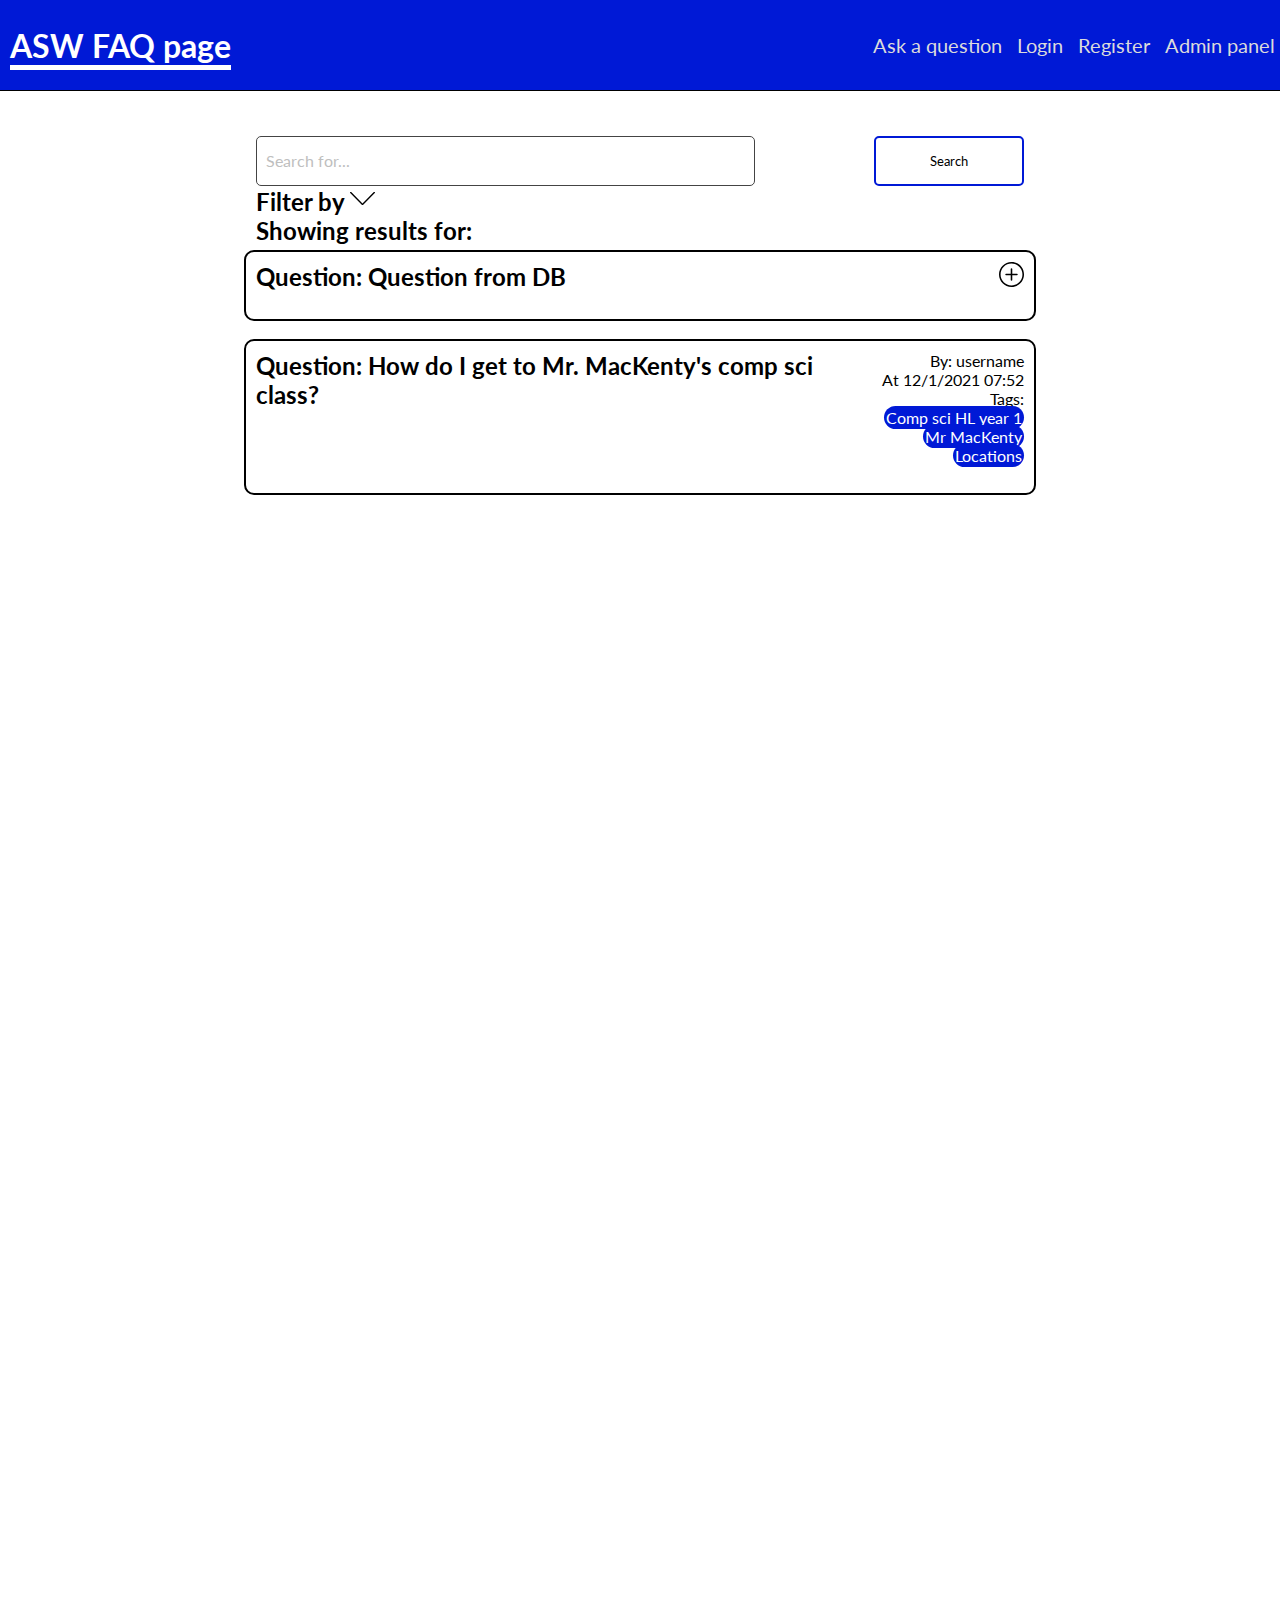
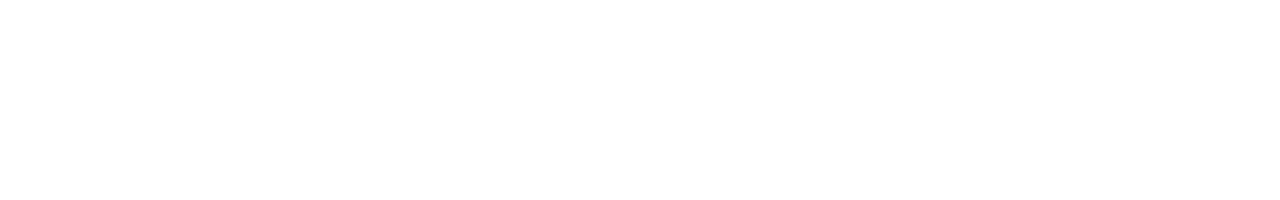
==== commit 328de338: "filter v1(NEEDS WORK)" ====
--- a/Index.html
+++ b/Index.html
@@ -4,6 +4,9 @@
     <meta name="viewport" content="width=device-width, initial-scale=1.0" />
     <link rel="stylesheet" href="main.css" />
     <link rel="preconnect" href="https://fonts.gstatic.com">
+    <meta
+  name="description"           
+  content="All the questions are visible here">
 <link href="https://fonts.googleapis.com/css2?family=Lato:wght@700&display=swap" rel="stylesheet">
     <title>ASW FAQ</title>
   </head>
@@ -27,16 +30,34 @@
     <!-- End of navigation -->
 
     <!-- Flex container for the search box -->
-    <div class="SearchBox">
+    <div class="parentContainer">
+
       <form novalidate class="SearchBoxForm" action="#">
     <div class="InputParent">
       <input  onsubmit="GrabValue()" placeholder=" " required list="askedQuestionsList" id="askedQuestions" name="askedQuestions" autocomplete="off" /> 
       <span></span>
     </div>
     <button  class="searchBoxButton" >Search</button> 
+    <div style="width: 100%;">
+      <h2 >Filter by <img id="arrow" onclick="openFilters()" class="arrow" src="arrow.svg"></img></h2>
+    </div>
+    <div id="filters" class="filters">
+    
+      <input type="checkbox" id="CompsciSL1" name="CompsciSL1">
+      <label for="CompsciSL1">Compsci SL year 1</label>
+      <input type="checkbox" id="CompsciHL1" name="CompsciHL1">
+      <label for="CompsciHL1">Compsci HL year 1</label>
+      <input type="checkbox" id="CompsciSL2" name="CompsciSL2">
+      <label for="CompsciSL2">Compsci SL year 2</label>
+      <input type="checkbox" id="CompsciHL2" name="CompsciHL2">
+      <label for="CompsciHL2">Compsci HL year 2</label>
+
+    </div>
+
+   
+
 
   </form>
-  <!-- <div class="expandCategory" id="expand">Sort by </div>  -->
 </div>
       <datalist  id="askedQuestionsList">
         <option value="Some topic">
@@ -81,23 +102,33 @@
   <!-- Not sure how you do this in PHP but in react id map with div with a unique ID -->
   <div id="variable1" class="Answer">Answer</div>
 </div>
+
+
   <div class="FaqContainer"> 
+    <a href="QuestionPage.html">
   <div class="Question">
-    <h2>Question: Question from DB 2</h2>
-    <!-- This function parameter would have the unique ID -->
-    <svg height="512pt"  class="plusSVG"  id="variable2plus" onclick="ToggleOpen('variable2')"  on viewBox="0 0 512 512" width="512pt" xmlns="http://www.w3.org/2000/svg"><path d="m256 512c-141.164062 0-256-114.835938-256-256s114.835938-256 256-256 256 114.835938 256 256-114.835938 256-256 256zm0-480c-123.519531 0-224 100.480469-224 224s100.480469 224 224 224 224-100.480469 224-224-100.480469-224-224-224zm0 0"/><path d="m368 272h-224c-8.832031 0-16-7.167969-16-16s7.167969-16 16-16h224c8.832031 0 16 7.167969 16 16s-7.167969 16-16 16zm0 0"/><path d="m256 384c-8.832031 0-16-7.167969-16-16v-224c0-8.832031 7.167969-16 16-16s16 7.167969 16 16v224c0 8.832031-7.167969 16-16 16zm0 0"/></svg>
+    <h2 class="questionDetails">Question: How do I get to Mr. MacKenty's comp sci class?</h2>
+    <div class="postDetails"> 
+    <p>By: username</p>
+    <p>At 12/1/2021 07:52</p>
+    <p>Tags: <span class="tag">Comp sci HL year 1</span> <span class="tag">Mr MacKenty</span> <span class="tag">Locations</span></p>
   </div>
-  <!-- Not sure how you do this in PHP but in react id map with div with a unique ID -->
-  <div id="variable2" class="Answer">Answer</div>
+  </div>
 </div>
 
-
+</a>
 
 </div>
 
 
   
   <script>
+    function openFilters() {
+      var arrow = document.getElementById("arrow");
+      var filters = document.getElementById("filters");
+      arrow.classList.toggle("opened");
+      filters.classList.toggle("opened");
+    }
     function GrabValue() {
       var searchTerm = document.getElementById("askedQuestions").value;
       console.log(searchTerm);
--- a/main.css
+++ b/main.css
@@ -116,27 +116,13 @@
   font-family: 'Lato', sans-serif;
 }
 
-.SearchBox {
-  padding-top: 5vh;
-  padding-bottom: 5vh;
-  display: -webkit-box;
-  display: -ms-flexbox;
-  display: flex;
-  -webkit-box-align: center;
-      -ms-flex-align: center;
-          align-items: center;
-  -webkit-box-pack: center;
-      -ms-flex-pack: center;
-          justify-content: center;
-}
-
-.SearchBox h1 {
+h1 {
   padding-right: 1vw;
   color: black;
 }
 
-.SearchBox #askedQuestions {
-  height: 5vh;
+#askedQuestions {
+  height: 50px;
   width: 39vw;
   font-size: 100%;
   border-radius: 5px;
@@ -145,22 +131,23 @@
   padding-left: 10px;
 }
 
-.SearchBox #askedQuestions:focus {
+#askedQuestions:focus {
   outline: none;
   border: 1px solid #0019d6;
   padding-left: 10px;
 }
 
-.SearchBox .InputParent {
+.InputParent {
   z-index: 1;
   position: relative;
-}
-
-.SearchBox .InputParent span::after {
+  width: 60%;
+}
+
+.InputParent span::after {
   position: absolute;
   content: 'Search for...';
   left: 10;
-  bottom: 10;
+  top: 15;
   color: gray;
   opacity: 0.5;
   pointer-events: none;
@@ -170,21 +157,21 @@
   transition: transform 200ms, font-size 200ms, -webkit-transform 200ms;
 }
 
-.SearchBox .InputParent #askedQuestions:focus + span::after {
+.InputParent #askedQuestions:focus + span::after {
   -webkit-transform: translatey(-30px) translateX(-10px);
           transform: translatey(-30px) translateX(-10px);
   font-size: 13px;
   color: #0019d6;
 }
 
-.SearchBox .InputParent input:not(:placeholder-shown) + span::after {
+.InputParent input:not(:placeholder-shown) + span::after {
   color: #0019d6;
   font-size: 13px;
   -webkit-transform: translatey(-30px) translateX(-10px);
           transform: translatey(-30px) translateX(-10px);
 }
 
-.SearchBox .InputParent input:not(:placeholder-shown) {
+.InputParent input:not(:placeholder-shown) {
   border: 1px solid #0019d6;
   font-size: 13px;
 }
@@ -214,17 +201,21 @@
       flex-wrap: wrap;
 }
 
-.FaqContainer:hover h2 {
-  -webkit-text-decoration: underline #0019d6 2px;
-          text-decoration: underline #0019d6 2px;
+.FaqContainer:hover {
+  cursor: pointer;
 }
 
 .FaqContainer {
   border-radius: 10px;
   border: 2px solid black;
   margin-bottom: 2vh;
-  width: 50%;
+  width: 60%;
   padding: 10px;
+}
+
+.FaqContainer a {
+  color: black;
+  text-decoration: none;
 }
 
 .FaqContainer .Question {
@@ -284,13 +275,21 @@
   display: -webkit-box;
   display: -ms-flexbox;
   display: flex;
-  width: 50%;
+  padding-top: 5vh;
+  -webkit-box-align: center;
+      -ms-flex-align: center;
+          align-items: center;
+  -webkit-box-pack: justify;
+      -ms-flex-pack: justify;
+          justify-content: space-between;
+  width: 60%;
+  -ms-flex-wrap: wrap;
+      flex-wrap: wrap;
 }
 
 .searchBoxButton {
   margin-left: 10px;
   background-color: transparent;
-  width: 150px;
   border: 2px solid #0019d6;
   border-radius: 5px;
   -webkit-transition: 200ms;
@@ -320,8 +319,9 @@
 }
 
 .showResults {
-  width: 50%;
+  width: 60%;
   padding-bottom: 5px;
+  text-align: left;
 }
 
 .paddingTop {
@@ -486,4 +486,98 @@
   transition: transform 200ms, font-size 200ms;
   transition: transform 200ms, font-size 200ms, -webkit-transform 200ms;
 }
+
+.tableContainer {
+  border: 2px solid #0019d6;
+  width: 90%;
+  height: 50vh;
+  text-align: center;
+  overflow: scroll;
+}
+
+.marginTop {
+  margin-top: 10vh;
+}
+
+td {
+  padding: 8px;
+  text-align: left;
+}
+
+table {
+  width: 100%;
+}
+
+tr {
+  outline: 2px solid #0019d6;
+  color: #0019d6;
+  text-align: left;
+}
+
+tr button {
+  width: 49%;
+}
+
+.approve:hover {
+  background-color: green;
+  color: white;
+}
+
+.deny:hover {
+  background-color: red;
+  color: white;
+}
+
+.questionDetails {
+  width: 80%;
+}
+
+.tag {
+  background-color: #0019d6;
+  color: white;
+  border-radius: 15px;
+  padding: 2px;
+  margin: 3px 0px 3px 0px;
+  white-space: nowrap;
+  width: auto;
+  cursor: pointer;
+}
+
+.tag:hover {
+  background-color: #0a27ff;
+}
+
+.postDetails {
+  text-align: right;
+  width: 20%;
+}
+
+.arrow {
+  height: 25px;
+  width: 25px;
+  -webkit-transform: rotate(90deg);
+          transform: rotate(90deg);
+  cursor: pointer;
+  -webkit-transition: 100ms -webkit-transform;
+  transition: 100ms -webkit-transform;
+  transition: 100ms transform;
+  transition: 100ms transform, 100ms -webkit-transform;
+}
+
+.arrow.opened {
+  -webkit-transform: rotate(270deg);
+          transform: rotate(270deg);
+}
+
+.filters {
+  height: 0px;
+  opacity: 0;
+  -webkit-transition: 200ms;
+  transition: 200ms;
+}
+
+.filters.opened {
+  padding-bottom: 20px;
+  opacity: 1;
+}
 /*# sourceMappingURL=main.css.map */